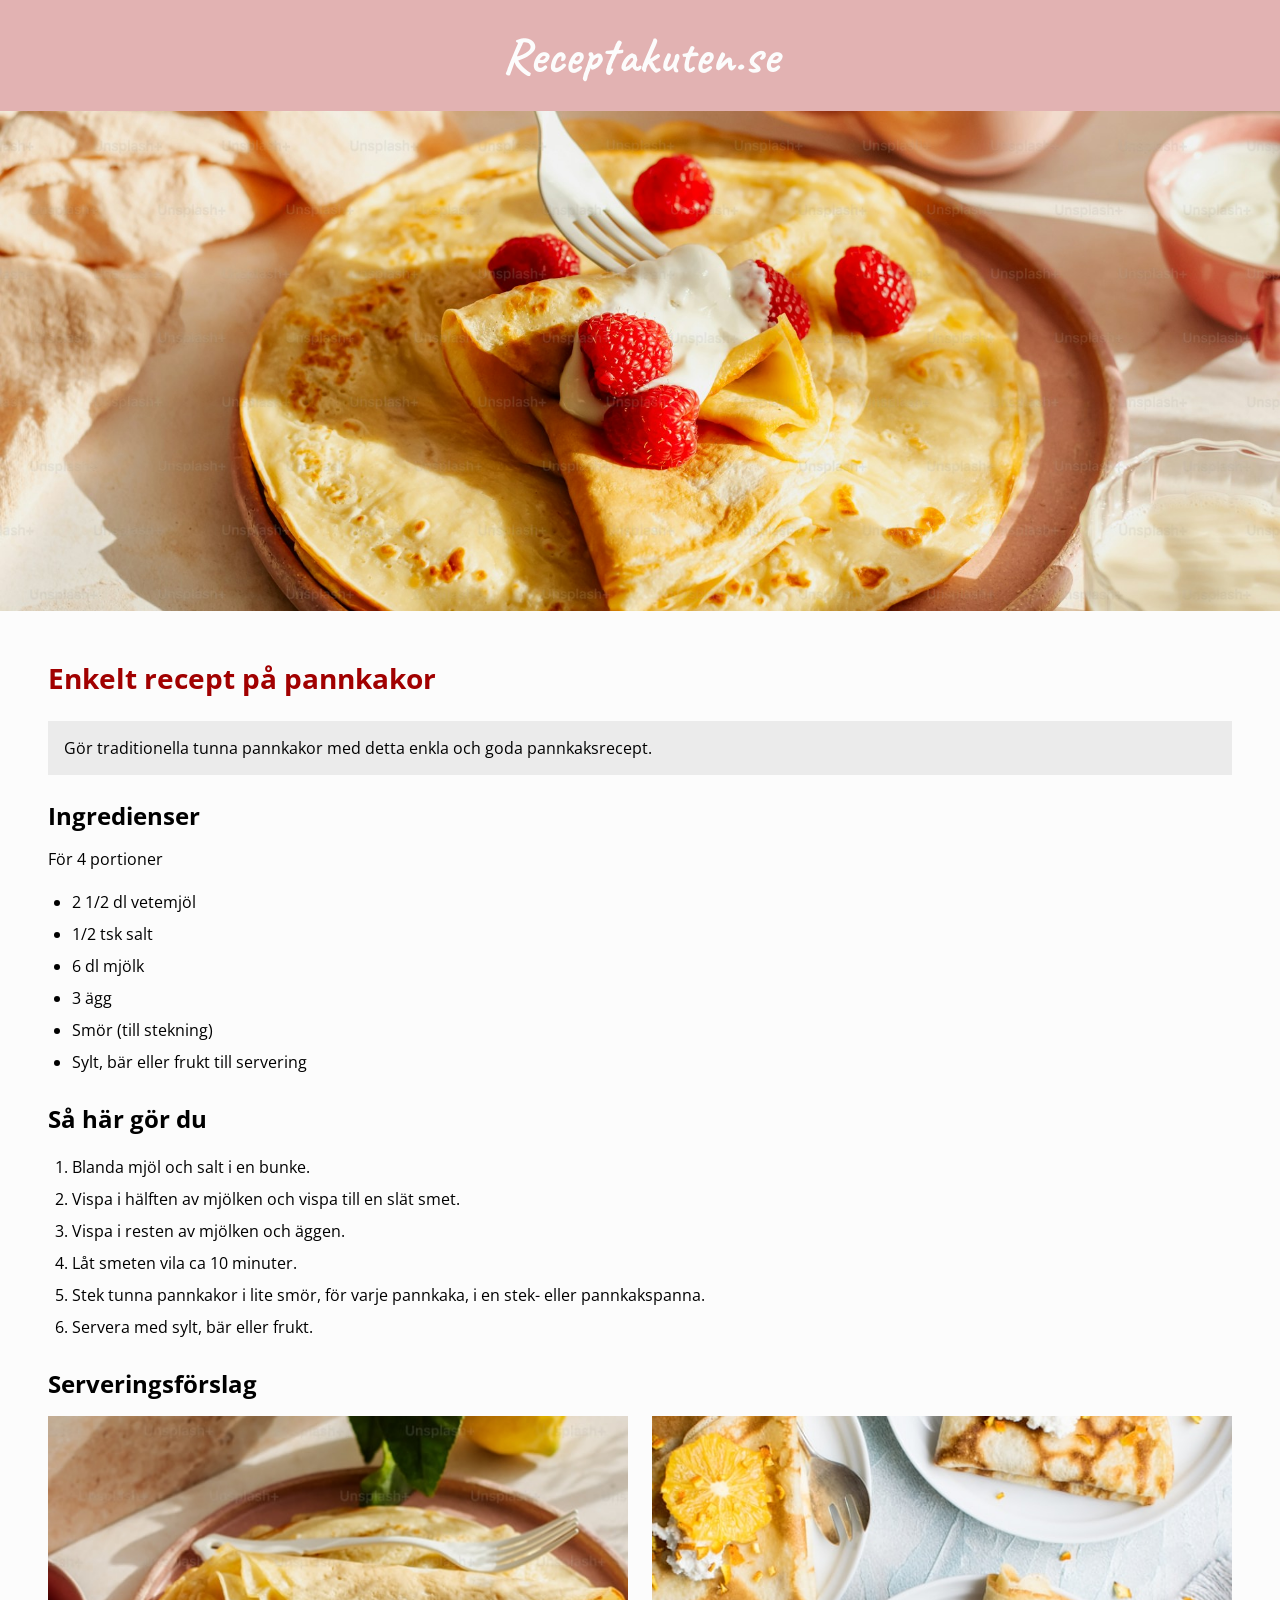
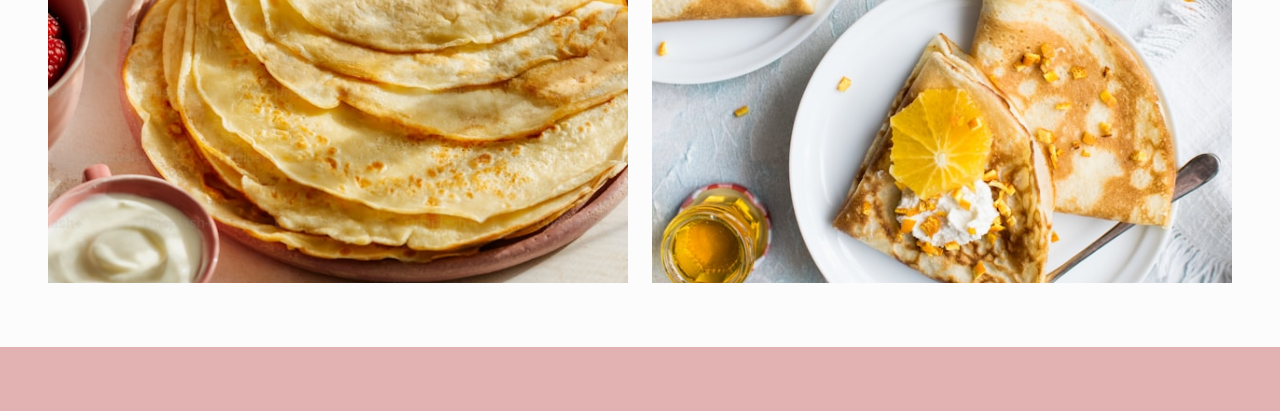
==== code/index.html @ 4c3145ae "Initial copy of recipe project" ====
<!doctype html>

<!-- talar om för webbläsare och hjälpmedel att innehållet på sidan är på svenska -->
<html lang="sv">

<head>
	<meta charset="utf-8" />
	<meta name="viewport" content="width=device-width, initial-scale=1.0" />

	<!-- Sidtitel som visas i fliken -->
	<title>Receptövning</title>

	<!-- Länk till extern CSS-fil -->
	<link rel="stylesheet" href="./style.css" />

	<!-- Open sans och Caveat font från google font -->
	<link rel="preconnect" href="https://fonts.googleapis.com">
	<link rel="preconnect" href="https://fonts.gstatic.com" crossorigin>
	<link
		href="https://fonts.googleapis.com/css2?family=Caveat:wght@400..700&family=Open+Sans:ital,wght@0,300..800;1,300..800&display=swap"
		rel="stylesheet">
</head>

<body>
	<!-- Global sidhuvud med varumärke -->
	<header>
		<h1>Receptakuten.se</h1>
	</header>

	<!-- Huvudinnehåll för sidan -->
	<main>
		<!-- Innehåll ett recept -->
		<article>
			<!-- Hero-bild för receptet -->
			<img class="main-image" src="assets/pannkakor1.jpg" alt="Närbild på pannkakor med grädde och hallon">

			<!-- Wrapper för allt innehåll tillhörande receptet -->
			<div class="recipe-container">
				<!-- Receptets rubrik och inledning -->
				<header class="recipe-header">
					<h2>Enkelt recept på pannkakor</h2>

					<p class="recipe-subtitel">Gör traditionella tunna pannkakor med detta enkla och goda pannkaksrecept.</p>
				</header>

				<!-- Sektion ingredienslista -->
				<section>
					<h3>Ingredienser</h3>

					<p>För 4 portioner</p>

					<ul>
						<li>2 1/2 dl vetemjöl</li>
						<li>1/2 tsk salt</li>
						<li>6 dl mjölk</li>
						<li>3 ägg</li>
						<li>Smör (till stekning)</li>
						<li>Sylt, bär eller frukt till servering</li>
					</ul>
				</section>

				<!-- Sektion steg-för-steg instruktioner -->
				<section>
					<h3>Så här gör du</h3>

					<ol>
						<li>Blanda mjöl och salt i en bunke.</li>
						<li>Vispa i hälften av mjölken och vispa till en slät smet.</li>
						<li>Vispa i resten av mjölken och äggen.</li>
						<li>Låt smeten vila ca 10 minuter.</li>
						<li>Stek tunna pannkakor i lite smör, för varje pannkaka, i en stek- eller pannkakspanna.</li>
						<li>Servera med sylt, bär eller frukt.</li>
					</ol>
				</section>

				<!-- Sektion visuella serveringsförslag -->
				<section>
					<h3>Serveringsförslag</h3>

					<div class="serving-images">
						<img class="serving-image" src="assets/pannkakor2.jpg" alt="Närbild på pannkakor utan topping">

						<img class="serving-image" src="assets/pannkakor3.jpg" alt="Bild på flera pannkakor som är vikta">
					</div>
				</section>
			</div>
		</article>
	</main>
</body>

</html>
---- code/style.css ----
/* BASE */

* {
	margin: 0;
}

html {
	font-family: "Open Sans", sans-serif;
	background-color: rgba(161, 0, 0, 0.3);
}

body {
	padding-bottom: 64px;
}

/* GLOBAL ELEMENTS */

h1 {
	font-family: "Caveat", cursive;
	font-size: 50px;
	color: rgba(252, 252, 252, 1);
	text-align: center;
	margin: 24px;
}

h2 {
	color: rgba(161, 0, 0, 1);
	font-size: 28px;
	font-weight: 700;
}

h3 {
	font-size: 24px;
	font-weight: 700;
}

ul,
ol {
	padding-left: 24px;
	/* motsvarar 32px för font size 16px, båda går att skriva */
	line-height: 2;
}

/* LAYOUT */

main {
	background-color: rgba(252, 252, 252, 1);
	margin: auto;
	max-width: 1280px;
}

.recipe-container {
	padding: 48px 48px 64px 48px;
	display: flex;
	flex-direction: column;
	gap: 24px;
}

section {
	display: flex;
	flex-direction: column;
	gap: 16px;
}

/* 4. COMPONENTS */

/* Hero-bild */
.main-image {
	/* för att hela tiden hålla sig i samma bredd som sin container/föräder. ex krymper när föräldern krymper */
	width: 100%;
	/* Bilden får aldrig bli bredare än 1280px, även om fönstret är större.
	På stora skärmar = den stannar på 1280px.
	På små skärmar = den följer width: 100% och blir mindre. */
	max-width: 1280px;
	/* Bildens höjd låses till exakt 500px, oavsett originalbildens proportioner. */
	height: 500px;
	display: block;
	/* Centrerar bilden horisontellt när den är smalare än sin förälder.
	0 = ingen marginal uppe/nere,
	auto på vänster/höger = centrera. */
	margin: 0 auto;
	/* fyller hela 500px höga ytan utan att ändra proportionerna */
	object-fit: cover;
}

/* Receptets header */
.recipe-header {
	display: flex;
	flex-direction: column;
	gap: 24px;
}

.recipe-subtitel {
	padding: 16px;
	background-color: rgba(235, 235, 235, 1);
}

/* Serveringsförslag */
.serving-images {
	display: flex;
	gap: 24px;
}

.serving-image {
	width: 100%;
	min-width: 300px;
	height: 467px;
	display: block;
	margin: 0 auto;
	/* beskär bilden snyggt då proportionerna inte matchar */
	object-fit: cover;
}

/* MEDIA QUERIES */

/* gör brytpunkten när bilderna inte får plats längre */
@media (max-width: 715px) {
	.recipe-container {
		padding: 48px 16px 64px 16px;
	}

	.serving-images {
		/* stapla bilderna */
		flex-direction: column;
	}
}
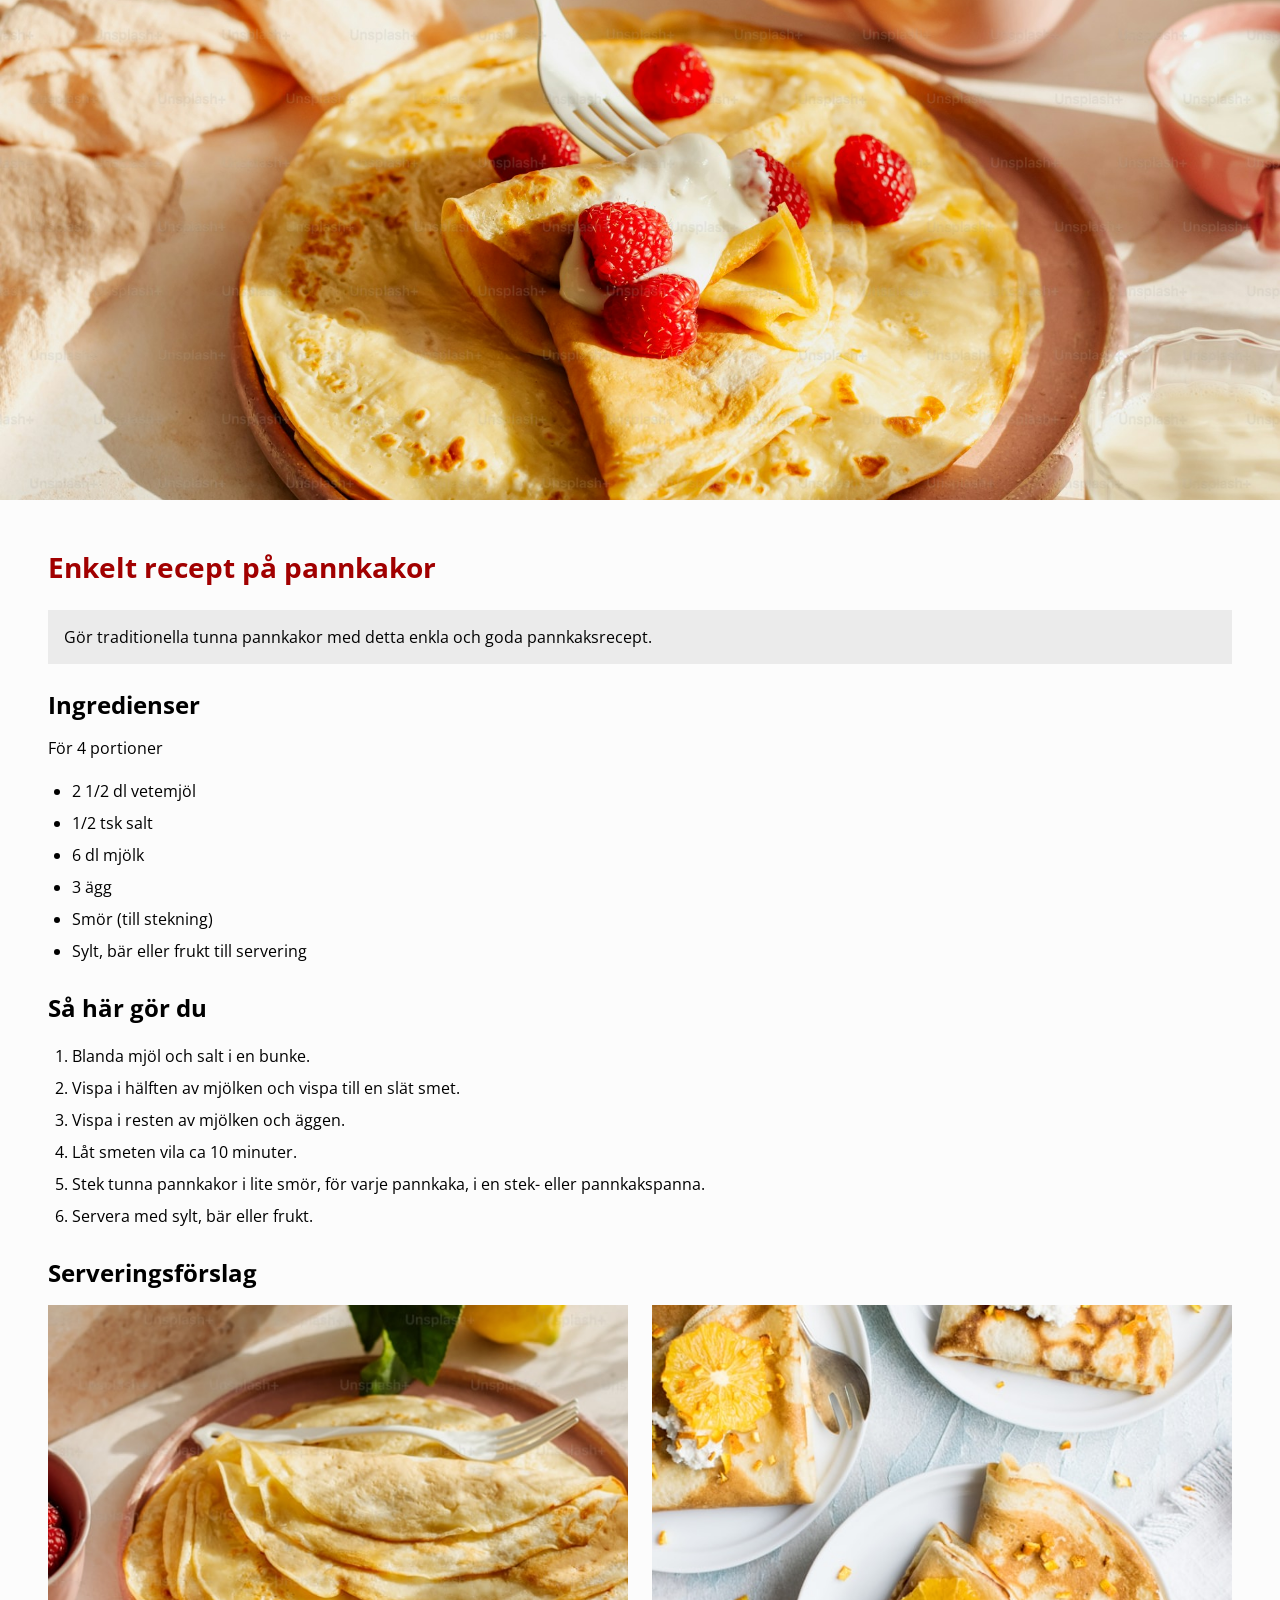
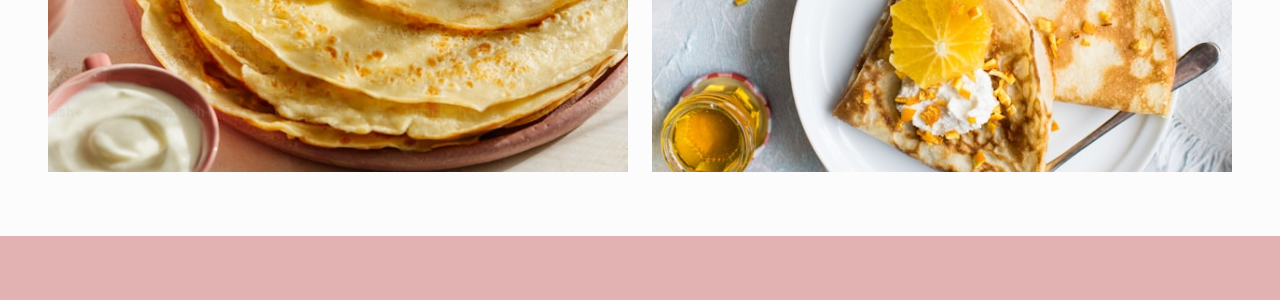
==== commit 78d6320d: "updated version" ====
--- a/code/index.html
+++ b/code/index.html
@@ -22,30 +22,27 @@
 </head>
 
 <body>
-	<!-- Global sidhuvud med varumärke -->
-	<header>
-		<h1>Receptakuten.se</h1>
-	</header>
-
 	<!-- Huvudinnehåll för sidan -->
 	<main>
-		<!-- Innehåll ett recept -->
+		<!-- Innehåller ett recept -->
 		<article>
 			<!-- Hero-bild för receptet -->
-			<img class="main-image" src="assets/pannkakor1.jpg" alt="Närbild på pannkakor med grädde och hallon">
+			<!-- Gjorde ej om till <figure> då jag tycker bilden mest är för dekoration -->
+			<!-- Valde en tom alt för att det ska vara dekoration enbart -->
+			<img class="main-image" src="assets/pannkakor1.jpg" alt="">
 
 			<!-- Wrapper för allt innehåll tillhörande receptet -->
 			<div class="recipe-container">
 				<!-- Receptets rubrik och inledning -->
 				<header class="recipe-header">
-					<h2>Enkelt recept på pannkakor</h2>
+					<h1>Enkelt recept på pannkakor</h1>
 
 					<p class="recipe-subtitel">Gör traditionella tunna pannkakor med detta enkla och goda pannkaksrecept.</p>
 				</header>
 
 				<!-- Sektion ingredienslista -->
-				<section>
-					<h3>Ingredienser</h3>
+				<section aria-labelledby="ingredients-heading">
+					<h2 id="ingredients-heading">Ingredienser</h2>
 
 					<p>För 4 portioner</p>
 
@@ -60,8 +57,8 @@
 				</section>
 
 				<!-- Sektion steg-för-steg instruktioner -->
-				<section>
-					<h3>Så här gör du</h3>
+				<section aria-labelledby="instructions-heading">
+					<h2 id="instructions-heading">Så här gör du</h2>
 
 					<ol>
 						<li>Blanda mjöl och salt i en bunke.</li>
@@ -74,13 +71,19 @@
 				</section>
 
 				<!-- Sektion visuella serveringsförslag -->
-				<section>
-					<h3>Serveringsförslag</h3>
+				<section aria-labelledby="servingoptions-heading">
+					<h2 id="servingoptions-heading">Serveringsförslag</h2>
 
 					<div class="serving-images">
-						<img class="serving-image" src="assets/pannkakor2.jpg" alt="Närbild på pannkakor utan topping">
+						<!-- Eftersom serveringsförslagen endast är visuella kände jag att det var viktigt att använda figure så att även blinda kunde ta del av serveringsförslagen -->
+						<figure>
+							<img class="serving-image" src="assets/pannkakor2.jpg" alt="Närbild på pannkakor utan topping">
+						</figure>
 
-						<img class="serving-image" src="assets/pannkakor3.jpg" alt="Bild på flera pannkakor som är vikta">
+						<figure>
+							<img class="serving-image" src="assets/pannkakor3.jpg"
+								alt="Bild på flera pannkakor som är vikta med apelsiner och honung på toppen">
+						</figure>
 					</div>
 				</section>
 			</div>
--- a/code/style.css
+++ b/code/style.css
@@ -16,20 +16,12 @@
 /* GLOBAL ELEMENTS */
 
 h1 {
-	font-family: "Caveat", cursive;
-	font-size: 50px;
-	color: rgba(252, 252, 252, 1);
-	text-align: center;
-	margin: 24px;
-}
-
-h2 {
 	color: rgba(161, 0, 0, 1);
 	font-size: 28px;
 	font-weight: 700;
 }
 
-h3 {
+h2 {
 	font-size: 24px;
 	font-weight: 700;
 }
@@ -101,6 +93,12 @@
 	gap: 24px;
 }
 
+.serving-images figure {
+	/* tar bort default styling på figure */
+	margin: 0;
+	flex: 1;
+}
+
 .serving-image {
 	width: 100%;
 	min-width: 300px;
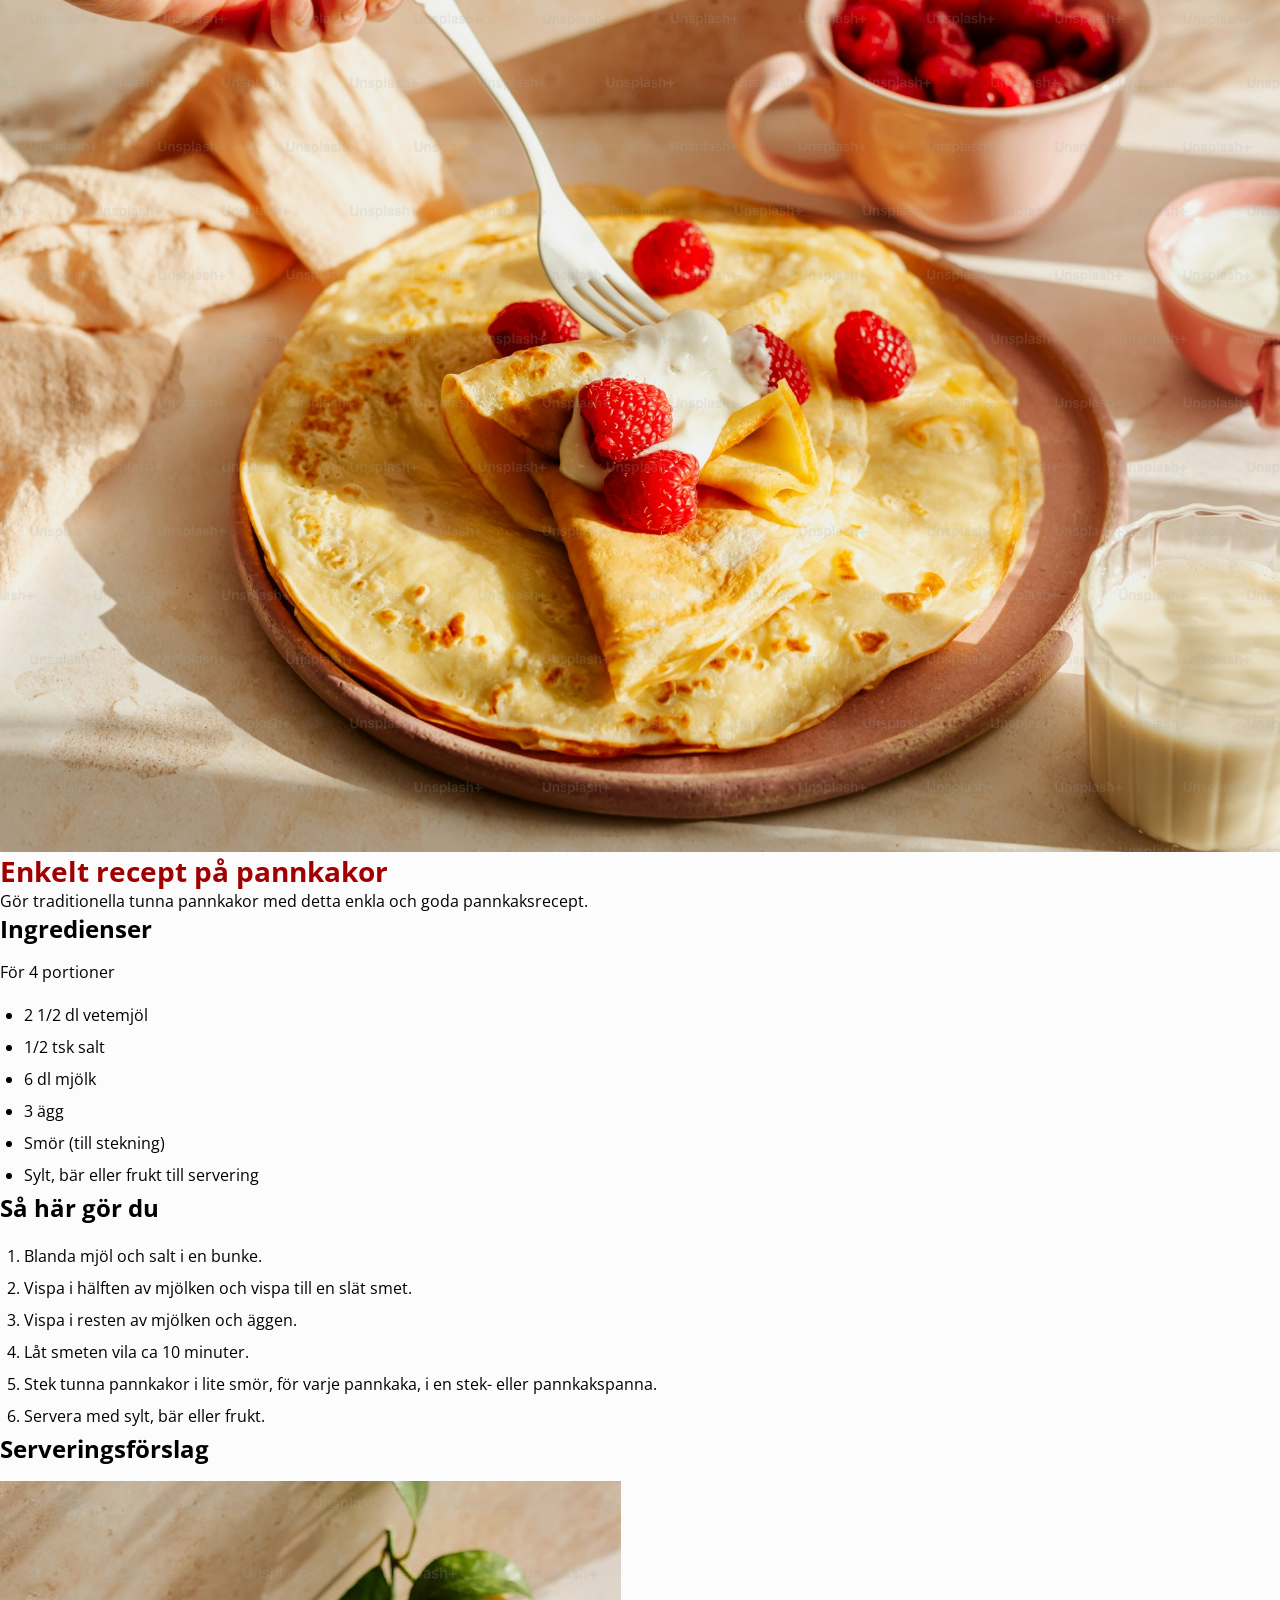
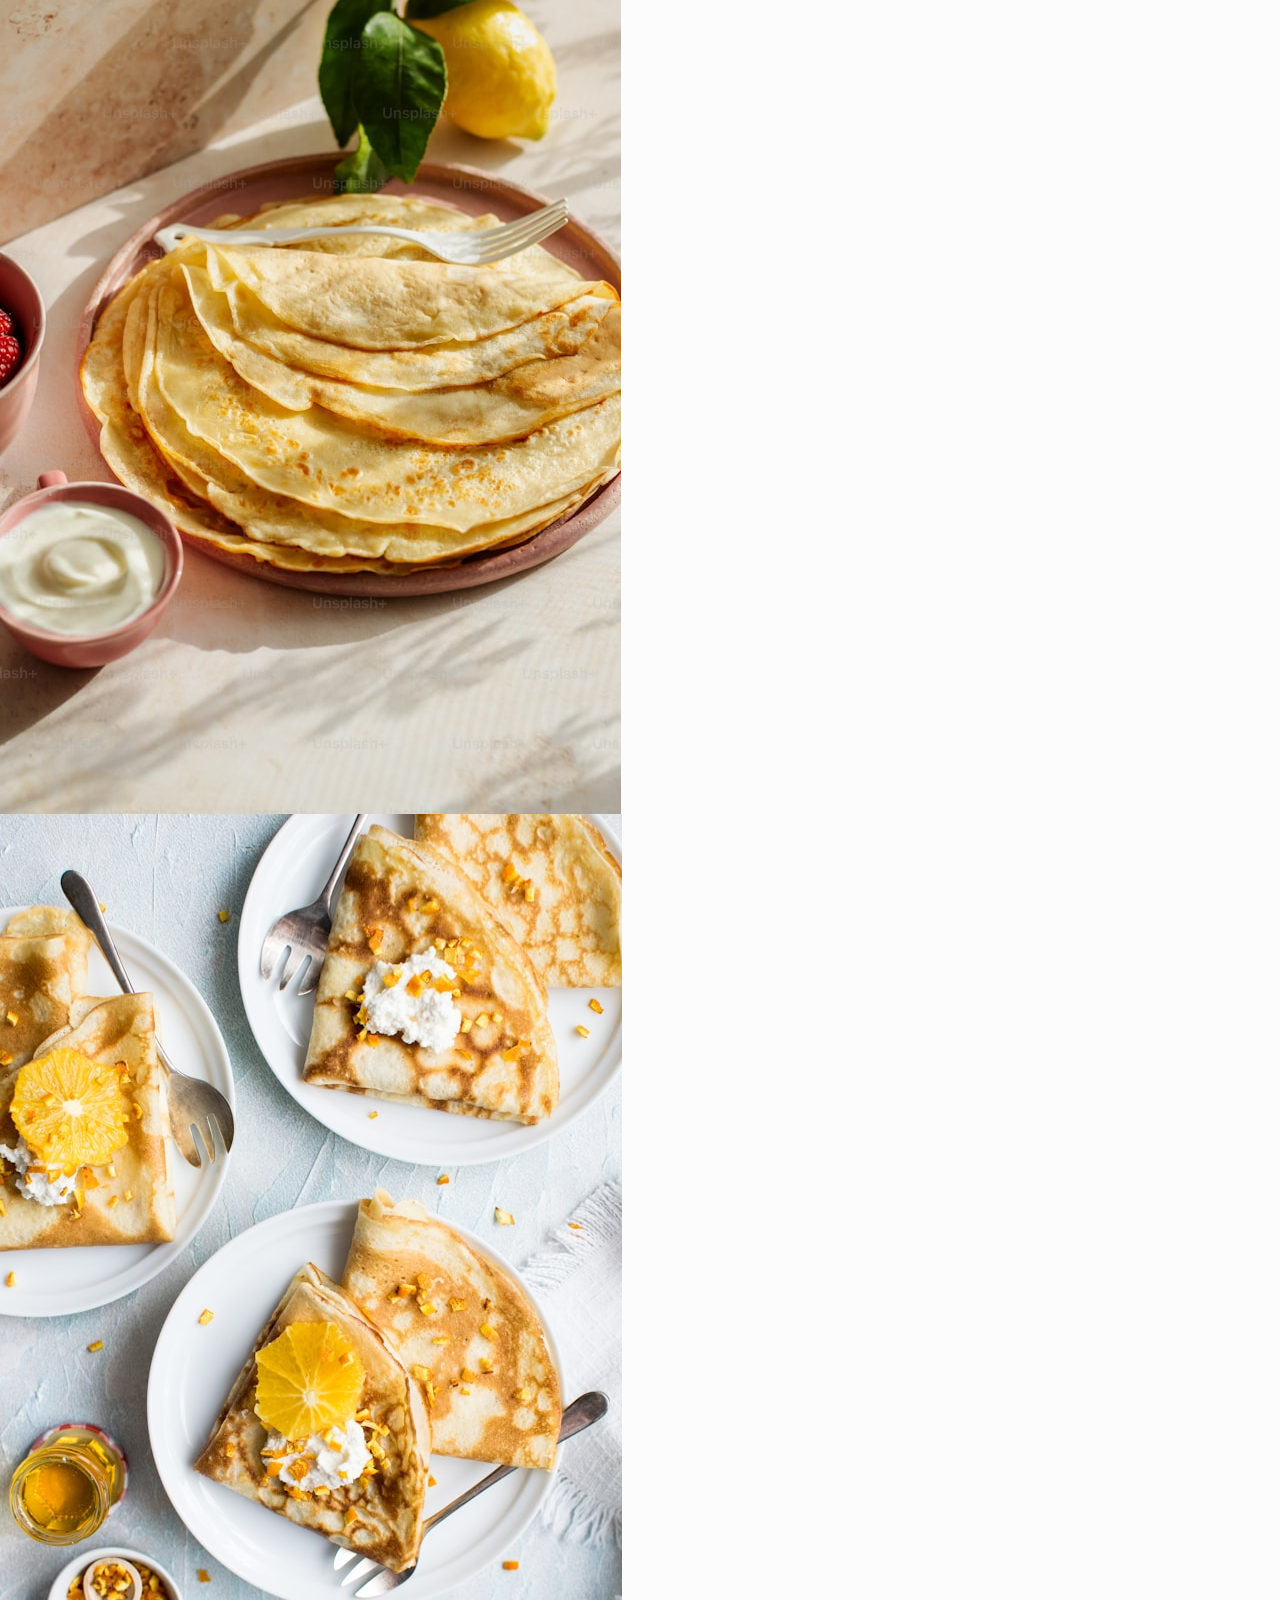
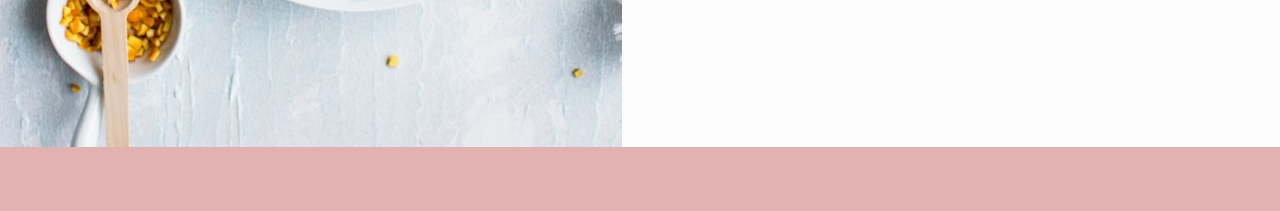
==== commit 02f2941b: "added classes BEM style" ====
--- a/code/index.html
+++ b/code/index.html
@@ -1,87 +1,74 @@
 <!doctype html>
 
-<!-- talar om för webbläsare och hjälpmedel att innehållet på sidan är på svenska -->
 <html lang="sv">
 
 <head>
 	<meta charset="utf-8" />
 	<meta name="viewport" content="width=device-width, initial-scale=1.0" />
-
-	<!-- Sidtitel som visas i fliken -->
 	<title>Receptövning</title>
-
-	<!-- Länk till extern CSS-fil -->
-	<link rel="stylesheet" href="./style.css" />
-
-	<!-- Open sans och Caveat font från google font -->
 	<link rel="preconnect" href="https://fonts.googleapis.com">
 	<link rel="preconnect" href="https://fonts.gstatic.com" crossorigin>
 	<link
 		href="https://fonts.googleapis.com/css2?family=Caveat:wght@400..700&family=Open+Sans:ital,wght@0,300..800;1,300..800&display=swap"
 		rel="stylesheet">
+	<link rel="stylesheet" href="./global-styles.css" />
+	<link rel="stylesheet" href="./style.css" />
 </head>
 
 <body>
-	<!-- Huvudinnehåll för sidan -->
 	<main>
-		<!-- Innehåller ett recept -->
-		<article>
-			<!-- Hero-bild för receptet -->
-			<!-- Gjorde ej om till <figure> då jag tycker bilden mest är för dekoration -->
-			<!-- Valde en tom alt för att det ska vara dekoration enbart -->
-			<img class="main-image" src="assets/pannkakor1.jpg" alt="">
+		<article class="recipe">
+			<img class="recipe__hero-image" src="assets/pannkakor1.jpg" alt="">
 
-			<!-- Wrapper för allt innehåll tillhörande receptet -->
-			<div class="recipe-container">
-				<!-- Receptets rubrik och inledning -->
-				<header class="recipe-header">
-					<h1>Enkelt recept på pannkakor</h1>
+			<div class="recipe__content">
+				<header class="recipe__header">
+					<h1 class="recipe__titel">Enkelt recept på pannkakor</h1>
 
-					<p class="recipe-subtitel">Gör traditionella tunna pannkakor med detta enkla och goda pannkaksrecept.</p>
+					<p class="recipe__subtitel">Gör traditionella tunna pannkakor med detta enkla och goda pannkaksrecept.</p>
 				</header>
 
 				<!-- Sektion ingredienslista -->
-				<section aria-labelledby="ingredients-heading">
-					<h2 id="ingredients-heading">Ingredienser</h2>
+				<section class="recipe__section recipe__section_type_ingredients" aria-labelledby="ingredients-heading">
+					<h2 class="recipe__section-title" id="ingredients-heading">Ingredienser</h2>
 
-					<p>För 4 portioner</p>
+					<p class="recipe__portion-info">För 4 portioner</p>
 
-					<ul>
-						<li>2 1/2 dl vetemjöl</li>
-						<li>1/2 tsk salt</li>
-						<li>6 dl mjölk</li>
-						<li>3 ägg</li>
-						<li>Smör (till stekning)</li>
-						<li>Sylt, bär eller frukt till servering</li>
+					<ul class="recipe__ingredients-list">
+						<li class="recipe__ingredients-item">2 1/2 dl vetemjöl</li>
+						<li class="recipe__ingredients-item">1/2 tsk salt</li>
+						<li class="recipe__ingredients-item">6 dl mjölk</li>
+						<li class="recipe__ingredients-item">3 ägg</li>
+						<li class="recipe__ingredients-item">Smör (till stekning)</li>
+						<li class="recipe__ingredients-item">Sylt, bär eller frukt till servering</li>
 					</ul>
 				</section>
 
 				<!-- Sektion steg-för-steg instruktioner -->
-				<section aria-labelledby="instructions-heading">
-					<h2 id="instructions-heading">Så här gör du</h2>
+				<section class="recipe__section recipe__section_type_instructions" aria-labelledby="instructions-heading">
+					<h2 class="recipe__section-title" id="instructions-heading">Så här gör du</h2>
 
-					<ol>
-						<li>Blanda mjöl och salt i en bunke.</li>
-						<li>Vispa i hälften av mjölken och vispa till en slät smet.</li>
-						<li>Vispa i resten av mjölken och äggen.</li>
-						<li>Låt smeten vila ca 10 minuter.</li>
-						<li>Stek tunna pannkakor i lite smör, för varje pannkaka, i en stek- eller pannkakspanna.</li>
-						<li>Servera med sylt, bär eller frukt.</li>
+					<ol class="recipe__steps">
+						<li class="recipie__step">Blanda mjöl och salt i en bunke.</li>
+						<li class="recipie__step">Vispa i hälften av mjölken och vispa till en slät smet.</li>
+						<li class="recipie__step">Vispa i resten av mjölken och äggen.</li>
+						<li class="recipie__step">Låt smeten vila ca 10 minuter.</li>
+						<li class="recipie__step">Stek tunna pannkakor i lite smör, för varje pannkaka, i en stek- eller
+							pannkakspanna.</li>
+						<li class="recipie__step">Servera med sylt, bär eller frukt.</li>
 					</ol>
 				</section>
 
 				<!-- Sektion visuella serveringsförslag -->
-				<section aria-labelledby="servingoptions-heading">
-					<h2 id="servingoptions-heading">Serveringsförslag</h2>
+				<section class="recipe__section recipe__section_type_servings" aria-labelledby="servingoptions-heading">
+					<h2 class="recipe__section-title" id="servingoptions-heading">Serveringsförslag</h2>
 
-					<div class="serving-images">
-						<!-- Eftersom serveringsförslagen endast är visuella kände jag att det var viktigt att använda figure så att även blinda kunde ta del av serveringsförslagen -->
-						<figure>
-							<img class="serving-image" src="assets/pannkakor2.jpg" alt="Närbild på pannkakor utan topping">
+					<div class="recipe__servings">
+						<figure class="recipe__serving">
+							<img class="recipe__serving-image" src="assets/pannkakor2.jpg" alt="Närbild på pannkakor utan topping">
 						</figure>
 
-						<figure>
-							<img class="serving-image" src="assets/pannkakor3.jpg"
+						<figure class="recipe__serving">
+							<img class="recipe__serving-image" src="assets/pannkakor3.jpg"
 								alt="Bild på flera pannkakor som är vikta med apelsiner och honung på toppen">
 						</figure>
 					</div>
--- a/code/global-styles.css
+++ b/code/global-styles.css
@@ -0,0 +1,22 @@
+/* VARIABLES */
+
+:root {
+	/* Colors */
+	--bg-color-primary: rgba(161, 0, 0, 0.3);
+	--bg-color-secondary: rgba(252, 252, 252, 1);
+	--bg-color-recipe-subtitle: rgba(235, 235, 235, 1);
+	--text-color-primary: black;
+	--text-color-h1: rgba(161, 0, 0, 1);
+
+	/* Font family */
+	--font-primary: "Open Sans", sans-serif;
+
+	/* Font size */
+	--font-size-h1: 1.75rem;
+	--font-size-h2: 1.5rem;
+
+	/* Gap */
+	--gap-sm: 1rem;
+	--gap-lg: 1.5rem;
+
+}
--- a/code/style.css
+++ b/code/style.css
@@ -1,34 +1,58 @@
 /* BASE */
+/* CSS RESET */
 
+/* makes sizing simpler */
+*,
+*::before,
+*::after {
+	box-sizing: border-box;
+}
+
+/* remove default spacing */
+/* force styling of type through styling, rather than elements */
 * {
 	margin: 0;
+	padding: 0;
+	font: inherit;
 }
 
 html {
-	font-family: "Open Sans", sans-serif;
-	background-color: rgba(161, 0, 0, 0.3);
+	font-family: var(--font-primary);
+	background-color: var(--bg-color-primary);
+	color: var(--text-color-primary);
 }
 
+/* min body height */
 body {
-	padding-bottom: 64px;
+	min-height: 100vh;
+	padding-bottom: 4rem;
+}
+
+/* responsive images/videos */
+img,
+picture,
+svg,
+video {
+	display: block;
+	max-width: 100%;
 }
 
 /* GLOBAL ELEMENTS */
 
 h1 {
-	color: rgba(161, 0, 0, 1);
-	font-size: 28px;
+	color: var(--text-color-h1);
+	font-size: var(--font-size-h1);
 	font-weight: 700;
 }
 
 h2 {
-	font-size: 24px;
+	font-size: var(--font-size-h2);
 	font-weight: 700;
 }
 
 ul,
 ol {
-	padding-left: 24px;
+	padding-left: 1.5rem;
 	/* motsvarar 32px för font size 16px, båda går att skriva */
 	line-height: 2;
 }
@@ -36,22 +60,22 @@
 /* LAYOUT */
 
 main {
-	background-color: rgba(252, 252, 252, 1);
+	background-color: var(--bg-color-secondary);
 	margin: auto;
 	max-width: 1280px;
 }
 
 .recipe-container {
-	padding: 48px 48px 64px 48px;
+	padding: 3rem 3rem 4rem 3rem;
 	display: flex;
 	flex-direction: column;
-	gap: 24px;
+	gap: var(--gap-lg);
 }
 
 section {
 	display: flex;
 	flex-direction: column;
-	gap: 16px;
+	gap: var(--gap-sm);
 }
 
 /* 4. COMPONENTS */
@@ -79,18 +103,18 @@
 .recipe-header {
 	display: flex;
 	flex-direction: column;
-	gap: 24px;
+	gap: var(--gap-lg);
 }
 
 .recipe-subtitel {
-	padding: 16px;
-	background-color: rgba(235, 235, 235, 1);
+	padding: 1rem;
+	background-color: var(--bg-color-recipe-subtitle);
 }
 
 /* Serveringsförslag */
 .serving-images {
 	display: flex;
-	gap: 24px;
+	gap: var(--gap-lg);
 }
 
 .serving-images figure {
@@ -114,7 +138,7 @@
 /* gör brytpunkten när bilderna inte får plats längre */
 @media (max-width: 715px) {
 	.recipe-container {
-		padding: 48px 16px 64px 16px;
+		padding: 3rem 1rem 4rem 1rem;
 	}
 
 	.serving-images {
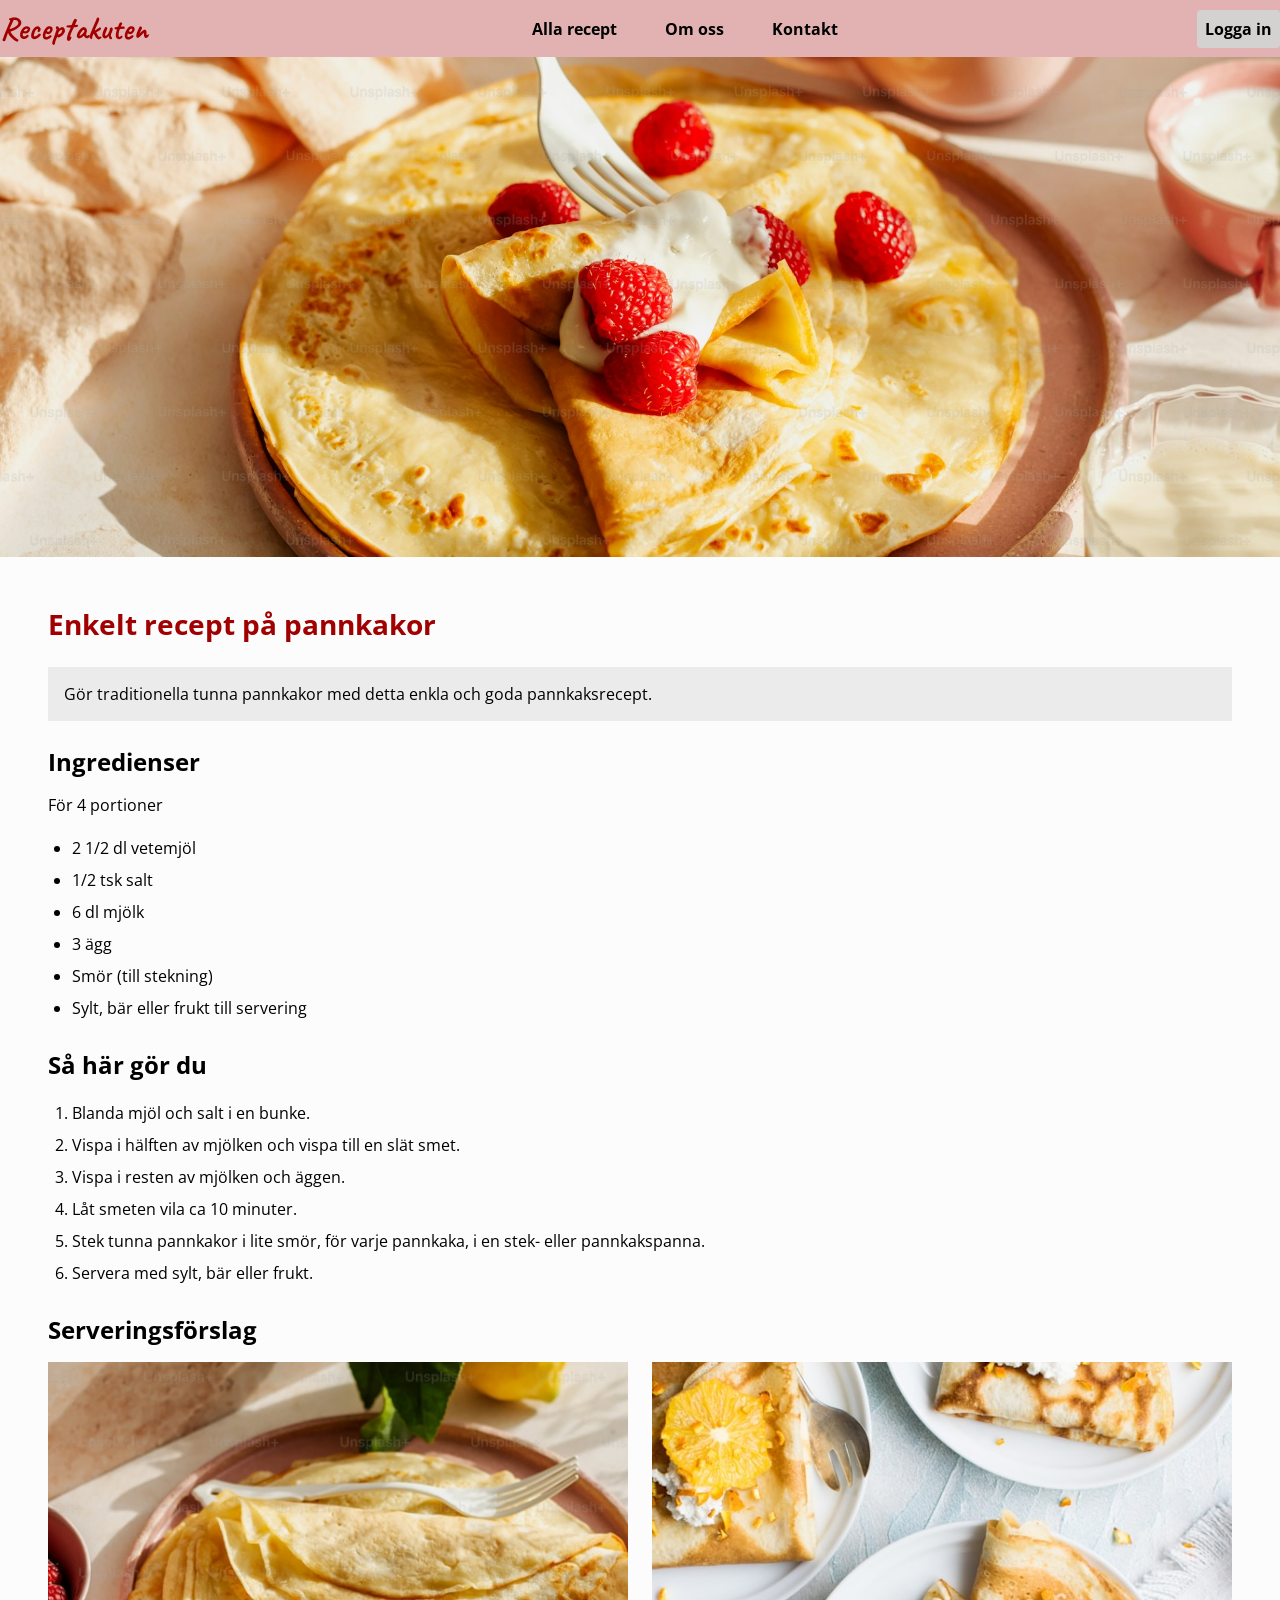
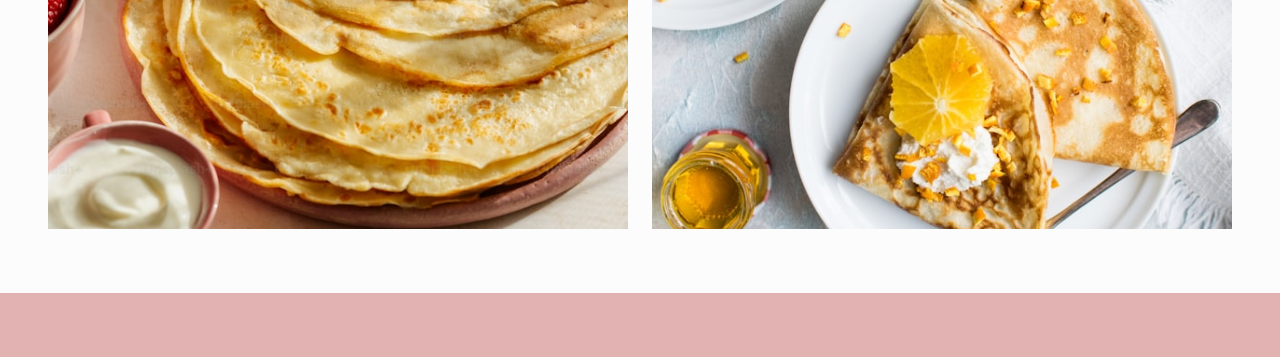
==== commit 1d003e4a: "Added a navbar" ====
--- a/code/index.html
+++ b/code/index.html
@@ -1,74 +1,101 @@
 <!doctype html>
 
+<!-- talar om för webbläsare och hjälpmedel att innehållet på sidan är på svenska -->
 <html lang="sv">
 
 <head>
 	<meta charset="utf-8" />
 	<meta name="viewport" content="width=device-width, initial-scale=1.0" />
+
+	<!-- Sidtitel som visas i fliken -->
 	<title>Receptövning</title>
+
+	<!-- Open sans och Caveat font från google font -->
 	<link rel="preconnect" href="https://fonts.googleapis.com">
 	<link rel="preconnect" href="https://fonts.gstatic.com" crossorigin>
 	<link
 		href="https://fonts.googleapis.com/css2?family=Caveat:wght@400..700&family=Open+Sans:ital,wght@0,300..800;1,300..800&display=swap"
 		rel="stylesheet">
+
+	<!-- Länk till extern CSS-fil -->
 	<link rel="stylesheet" href="./global-styles.css" />
 	<link rel="stylesheet" href="./style.css" />
 </head>
 
 <body>
+	<!-- Huvudinnehåll för sidan -->
+
+	<nav class="navbar">
+		<a class="logo" href="/">Receptakuten</a>
+
+		<ul class="nav-links">
+			<li><a href="#alla-recept">Alla recept</a></li>
+			<li><a href="#om-oss">Om oss</a></li>
+			<li><a href="#kontakt">Kontakt</a></li>
+		</ul>
+
+		<button class="login-btn">Logga in</button>
+	</nav>
+
 	<main>
-		<article class="recipe">
-			<img class="recipe__hero-image" src="assets/pannkakor1.jpg" alt="">
+		<!-- Innehåller ett recept -->
+		<article>
+			<!-- Hero-bild för receptet -->
+			<!-- Gjorde ej om till <figure> då jag tycker bilden mest är för dekoration -->
+			<!-- Valde en tom alt för att det ska vara dekoration enbart -->
+			<img class="main-image" src="assets/pannkakor1.jpg" alt="">
 
-			<div class="recipe__content">
-				<header class="recipe__header">
-					<h1 class="recipe__titel">Enkelt recept på pannkakor</h1>
+			<!-- Wrapper för allt innehåll tillhörande receptet -->
+			<div class="recipe-container">
+				<!-- Receptets rubrik och inledning -->
+				<header class="recipe-header">
+					<h1>Enkelt recept på pannkakor</h1>
 
-					<p class="recipe__subtitel">Gör traditionella tunna pannkakor med detta enkla och goda pannkaksrecept.</p>
+					<p class="recipe-subtitel">Gör traditionella tunna pannkakor med detta enkla och goda pannkaksrecept.</p>
 				</header>
 
 				<!-- Sektion ingredienslista -->
-				<section class="recipe__section recipe__section_type_ingredients" aria-labelledby="ingredients-heading">
-					<h2 class="recipe__section-title" id="ingredients-heading">Ingredienser</h2>
+				<section aria-labelledby="ingredients-heading">
+					<h2 id="ingredients-heading">Ingredienser</h2>
 
-					<p class="recipe__portion-info">För 4 portioner</p>
+					<p>För 4 portioner</p>
 
-					<ul class="recipe__ingredients-list">
-						<li class="recipe__ingredients-item">2 1/2 dl vetemjöl</li>
-						<li class="recipe__ingredients-item">1/2 tsk salt</li>
-						<li class="recipe__ingredients-item">6 dl mjölk</li>
-						<li class="recipe__ingredients-item">3 ägg</li>
-						<li class="recipe__ingredients-item">Smör (till stekning)</li>
-						<li class="recipe__ingredients-item">Sylt, bär eller frukt till servering</li>
+					<ul>
+						<li>2 1/2 dl vetemjöl</li>
+						<li>1/2 tsk salt</li>
+						<li>6 dl mjölk</li>
+						<li>3 ägg</li>
+						<li>Smör (till stekning)</li>
+						<li>Sylt, bär eller frukt till servering</li>
 					</ul>
 				</section>
 
 				<!-- Sektion steg-för-steg instruktioner -->
-				<section class="recipe__section recipe__section_type_instructions" aria-labelledby="instructions-heading">
-					<h2 class="recipe__section-title" id="instructions-heading">Så här gör du</h2>
+				<section aria-labelledby="instructions-heading">
+					<h2 id="instructions-heading">Så här gör du</h2>
 
-					<ol class="recipe__steps">
-						<li class="recipie__step">Blanda mjöl och salt i en bunke.</li>
-						<li class="recipie__step">Vispa i hälften av mjölken och vispa till en slät smet.</li>
-						<li class="recipie__step">Vispa i resten av mjölken och äggen.</li>
-						<li class="recipie__step">Låt smeten vila ca 10 minuter.</li>
-						<li class="recipie__step">Stek tunna pannkakor i lite smör, för varje pannkaka, i en stek- eller
-							pannkakspanna.</li>
-						<li class="recipie__step">Servera med sylt, bär eller frukt.</li>
+					<ol>
+						<li>Blanda mjöl och salt i en bunke.</li>
+						<li>Vispa i hälften av mjölken och vispa till en slät smet.</li>
+						<li>Vispa i resten av mjölken och äggen.</li>
+						<li>Låt smeten vila ca 10 minuter.</li>
+						<li>Stek tunna pannkakor i lite smör, för varje pannkaka, i en stek- eller pannkakspanna.</li>
+						<li>Servera med sylt, bär eller frukt.</li>
 					</ol>
 				</section>
 
 				<!-- Sektion visuella serveringsförslag -->
-				<section class="recipe__section recipe__section_type_servings" aria-labelledby="servingoptions-heading">
-					<h2 class="recipe__section-title" id="servingoptions-heading">Serveringsförslag</h2>
+				<section aria-labelledby="servingoptions-heading">
+					<h2 id="servingoptions-heading">Serveringsförslag</h2>
 
-					<div class="recipe__servings">
-						<figure class="recipe__serving">
-							<img class="recipe__serving-image" src="assets/pannkakor2.jpg" alt="Närbild på pannkakor utan topping">
+					<div class="serving-images">
+						<!-- Eftersom serveringsförslagen endast är visuella kände jag att det var viktigt att använda figure så att även blinda kunde ta del av serveringsförslagen -->
+						<figure>
+							<img class="serving-image" src="assets/pannkakor2.jpg" alt="Närbild på pannkakor utan topping">
 						</figure>
 
-						<figure class="recipe__serving">
-							<img class="recipe__serving-image" src="assets/pannkakor3.jpg"
+						<figure>
+							<img class="serving-image" src="assets/pannkakor3.jpg"
 								alt="Bild på flera pannkakor som är vikta med apelsiner och honung på toppen">
 						</figure>
 					</div>
--- a/code/global-styles.css
+++ b/code/global-styles.css
@@ -2,21 +2,26 @@
 
 :root {
 	/* Colors */
-	--bg-color-primary: rgba(161, 0, 0, 0.3);
-	--bg-color-secondary: rgba(252, 252, 252, 1);
-	--bg-color-recipe-subtitle: rgba(235, 235, 235, 1);
+	--bg-color-primary: rgb(161 0 0 / 30%);
+	--bg-color-secondary: rgb(252 252 252 / 100%);
+	--bg-color-recipe-subtitle: rgb(235 235 235 / 100%);
+	--bg-color-btn: rgb(212, 209, 209);
 	--text-color-primary: black;
-	--text-color-h1: rgba(161, 0, 0, 1);
+	--text-color-h1: rgb(161 0 0 / 100%);
+	--text-color-logo: rgb(161 0 0 / 100%);
 
 	/* Font family */
 	--font-primary: "Open Sans", sans-serif;
+	--font-secondary: "Caveat", cursive;
 
 	/* Font size */
+	--font-size-logo: 2rem;
 	--font-size-h1: 1.75rem;
 	--font-size-h2: 1.5rem;
 
 	/* Gap */
 	--gap-sm: 1rem;
 	--gap-lg: 1.5rem;
+	--gap-xlg: 3rem;
 
 }
--- a/code/style.css
+++ b/code/style.css
@@ -80,6 +80,57 @@
 
 /* 4. COMPONENTS */
 
+.navbar {
+	max-width: 1280px;
+	margin: auto;
+	padding: 0.5rem 0;
+	display: flex;
+	justify-content: space-between;
+	align-items: center;
+}
+
+.logo {
+	font-family: var(--font-secondary);
+	text-decoration: none;
+	color: var(--text-color-logo);
+	font-size: var(--font-size-logo);
+	font-weight: 700;
+
+	&:hover {
+		color: color-mix(in srgb, var(--text-color-logo) 70%, white);
+	}
+}
+
+.nav-links {
+	display: flex;
+	gap: var(--gap-xlg);
+	list-style: none;
+
+	a {
+		text-decoration: none;
+		color: var(--text-color-primary);
+		font-weight: 700;
+
+		&:hover {
+			color: color-mix(in srgb, var(--text-color-primary) 70%, white);
+		}
+	}
+}
+
+.login-btn {
+	border: none;
+	border-radius: 0.25rem;
+	padding: 0.5rem;
+	background-color: var(--bg-color-btn);
+	color: var(--text-color-primary);
+	font-weight: 700;
+	cursor: pointer;
+
+	&:hover {
+		color: color-mix(in srgb, var(--text-color-primary) 70%, white);
+	}
+}
+
 /* Hero-bild */
 .main-image {
 	/* för att hela tiden hålla sig i samma bredd som sin container/föräder. ex krymper när föräldern krymper */
@@ -111,16 +162,14 @@
 	background-color: var(--bg-color-recipe-subtitle);
 }
 
-/* Serveringsförslag */
 .serving-images {
 	display: flex;
 	gap: var(--gap-lg);
-}
 
-.serving-images figure {
-	/* tar bort default styling på figure */
-	margin: 0;
-	flex: 1;
+	figure {
+		margin: 0;
+		flex: 1;
+	}
 }
 
 .serving-image {
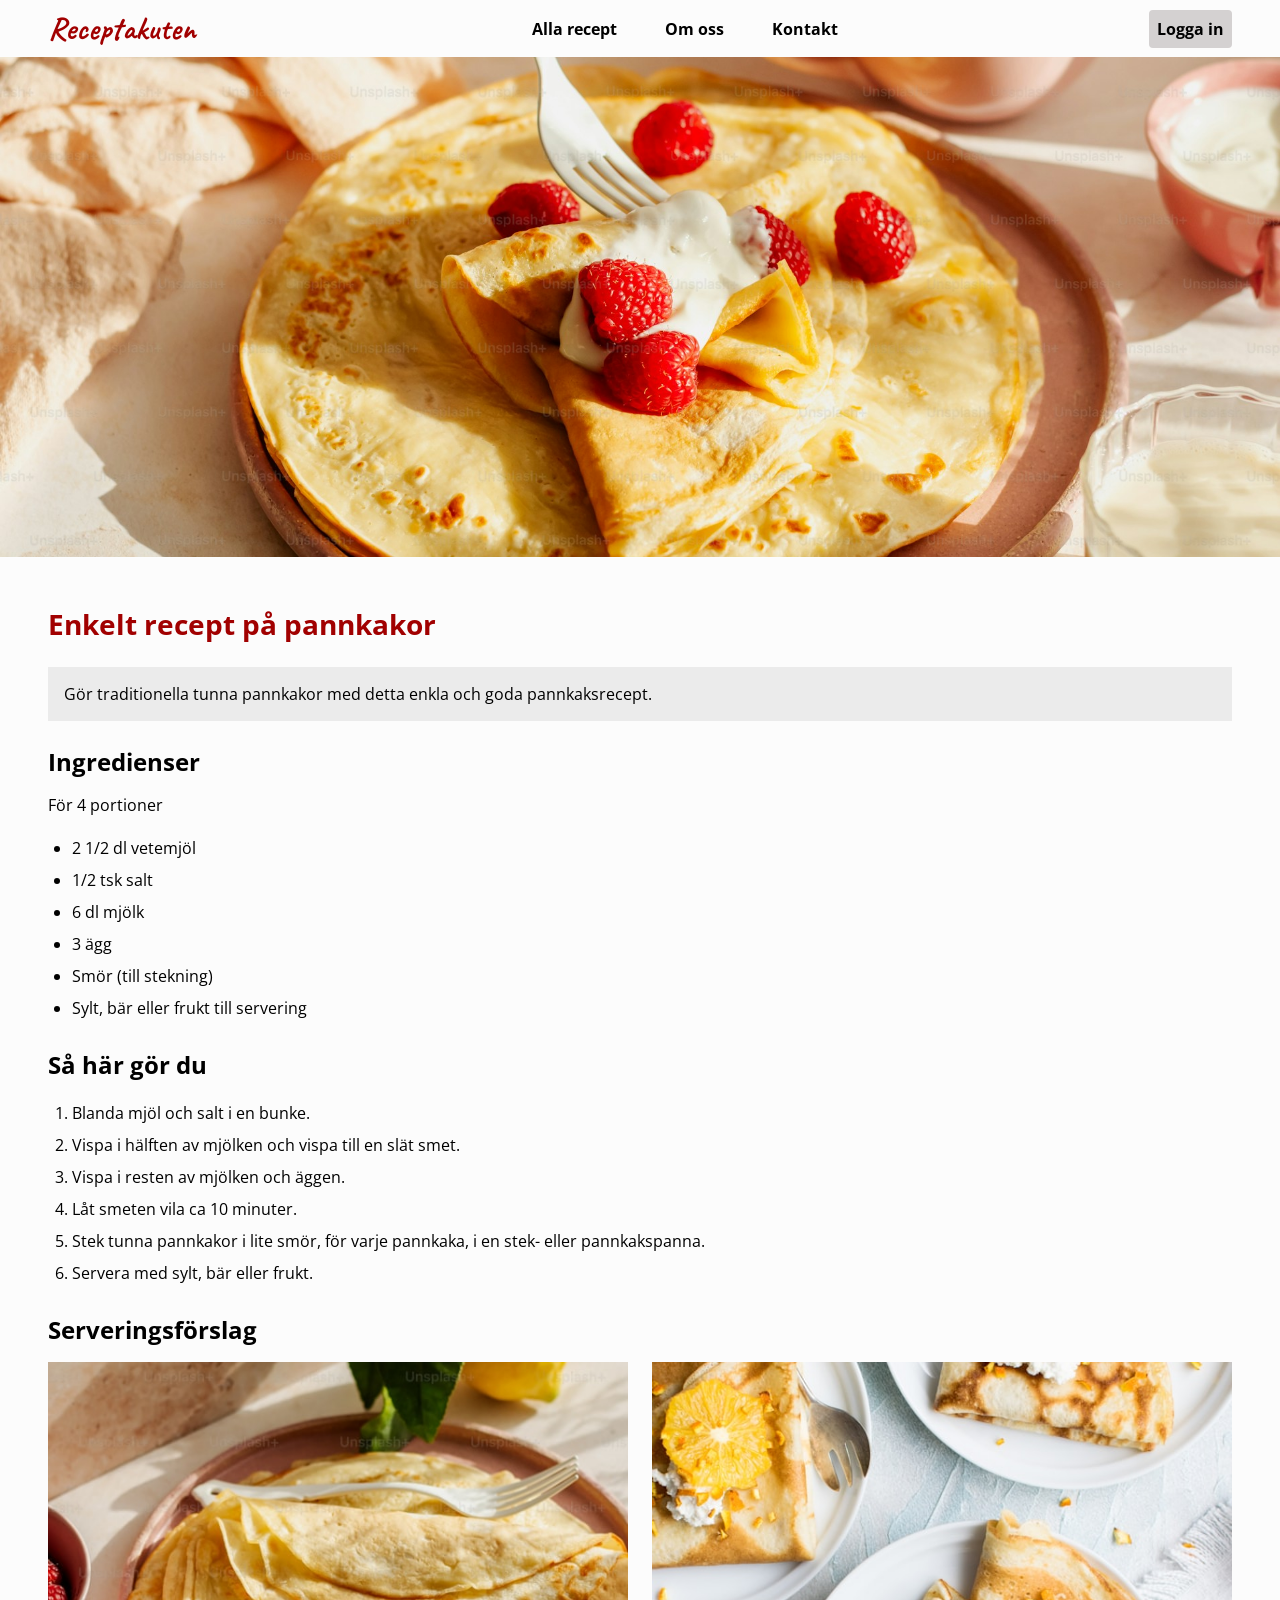
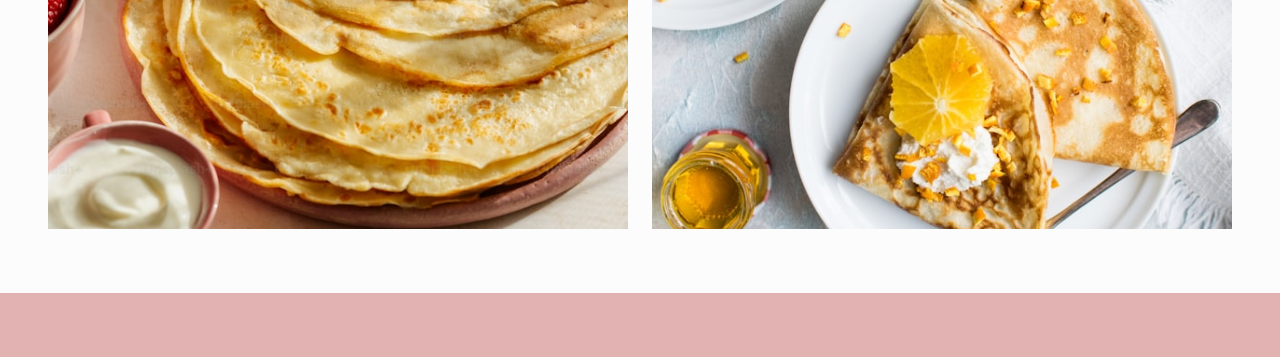
==== commit 3737773b: "added some styling" ====
--- a/code/index.html
+++ b/code/index.html
@@ -23,19 +23,26 @@
 </head>
 
 <body>
+
+	<!-- Skip link till  -->
+	<a class="skiplink" href="#recipe-container">Hoppa till Huvudinnehållet
+	</a>
+
 	<!-- Huvudinnehåll för sidan -->
 
-	<nav class="navbar">
-		<a class="logo" href="/">Receptakuten</a>
+	<header class="site-header">
+		<nav class="navbar">
+			<a class="logo" href="all-recipes.html">Receptakuten</a>
 
-		<ul class="nav-links">
-			<li><a href="#alla-recept">Alla recept</a></li>
-			<li><a href="#om-oss">Om oss</a></li>
-			<li><a href="#kontakt">Kontakt</a></li>
-		</ul>
+			<ul class="nav-links">
+				<li><a href="all-recipes.html">Alla recept</a></li>
+				<li><a href="#om-oss">Om oss</a></li>
+				<li><a href="#kontakt">Kontakt</a></li>
+			</ul>
 
-		<button class="login-btn">Logga in</button>
-	</nav>
+			<button class="login-btn">Logga in</button>
+		</nav>
+	</header>
 
 	<main>
 		<!-- Innehåller ett recept -->
@@ -46,12 +53,13 @@
 			<img class="main-image" src="assets/pannkakor1.jpg" alt="">
 
 			<!-- Wrapper för allt innehåll tillhörande receptet -->
-			<div class="recipe-container">
+			<div class="recipe-container" id="recipe-container">
 				<!-- Receptets rubrik och inledning -->
 				<header class="recipe-header">
 					<h1>Enkelt recept på pannkakor</h1>
 
-					<p class="recipe-subtitel">Gör traditionella tunna pannkakor med detta enkla och goda pannkaksrecept.</p>
+					<p class="recipe-subtitel">Gör traditionella tunna pannkakor med detta enkla och goda
+						pannkaksrecept.</p>
 				</header>
 
 				<!-- Sektion ingredienslista -->
@@ -91,7 +99,8 @@
 					<div class="serving-images">
 						<!-- Eftersom serveringsförslagen endast är visuella kände jag att det var viktigt att använda figure så att även blinda kunde ta del av serveringsförslagen -->
 						<figure>
-							<img class="serving-image" src="assets/pannkakor2.jpg" alt="Närbild på pannkakor utan topping">
+							<img class="serving-image" src="assets/pannkakor2.jpg"
+								alt="Närbild på pannkakor utan topping">
 						</figure>
 
 						<figure>
--- a/code/style.css
+++ b/code/style.css
@@ -80,13 +80,34 @@
 
 /* 4. COMPONENTS */
 
+a.skiplink {
+	display: inline-block;
+	color: #555;
+	background: #fff;
+	padding: .5em;
+	position: absolute;
+	left: -99999rem;
+	/* osynlig */
+	z-index: 100;
+
+	&:focus {
+		left: 0;
+		/* synlig när användaren tabbats dit */
+	}
+}
+
 .navbar {
+	background-color: var(--bg-color-secondary);
 	max-width: 1280px;
 	margin: auto;
-	padding: 0.5rem 0;
+	padding: 0.5rem 48px;
 	display: flex;
 	justify-content: space-between;
 	align-items: center;
+
+	a {
+		display: block;
+	}
 }
 
 .logo {
@@ -129,6 +150,30 @@
 	&:hover {
 		color: color-mix(in srgb, var(--text-color-primary) 70%, white);
 	}
+}
+
+.hero {
+	position: relative;
+	/* gör att absolut positionering utgår från hero-boxen */
+}
+
+.hero-image {
+	width: 100%;
+	height: auto;
+	display: block;
+}
+
+.hero-decoration {
+	position: absolute;
+	color: white;
+	padding: 48px;
+	font-size: 4rem;
+	font-weight: 700;
+	/* text-align: center; */
+	pointer-events: none;
+	/* gör så att texten inte blockerar klick */
+	width: 50%;
+
 }
 
 /* Hero-bild */
@@ -150,6 +195,56 @@
 	object-fit: cover;
 }
 
+.recipe-grid {
+	display: grid;
+	grid-template-columns: repeat(auto-fit, minmax(min(250px, 100%), 1fr));
+	grid-auto-rows: 1fr;
+	/* alla blir lika långa */
+	gap: var(--gap-sm);
+	align-items: stretch;
+	padding: 48px;
+}
+
+.recipes-overview h1 {
+	padding-top: 48px;
+	text-align: center;
+}
+
+.recipe-card {
+	background-color: var(--bg-color-secondary);
+	border: 0.05rem solid rgb(98, 98, 98);
+	border-radius: 0.25rem;
+	padding: 1rem;
+	transition: transform 0.25s ease, box-shadow 0.25s ease;
+
+	figure {
+		height: 300px;
+		overflow: hidden;
+		margin: 0;
+	}
+
+	img {
+		width: 100%;
+		height: 100%;
+		object-fit: cover;
+	}
+
+	&:hover {
+		transform: scale(1.02);
+		/* gör kortet 2% större */
+		box-shadow: 0 8px 20px rgba(0, 0, 0, 0.15);
+	}
+}
+
+.recipe-link {
+	display: flex;
+	flex-direction: column;
+	gap: var(--gap-sm);
+	height: 100%;
+	text-decoration: none;
+	color: var(--text-color-primary);
+}
+
 /* Receptets header */
 .recipe-header {
 	display: flex;
